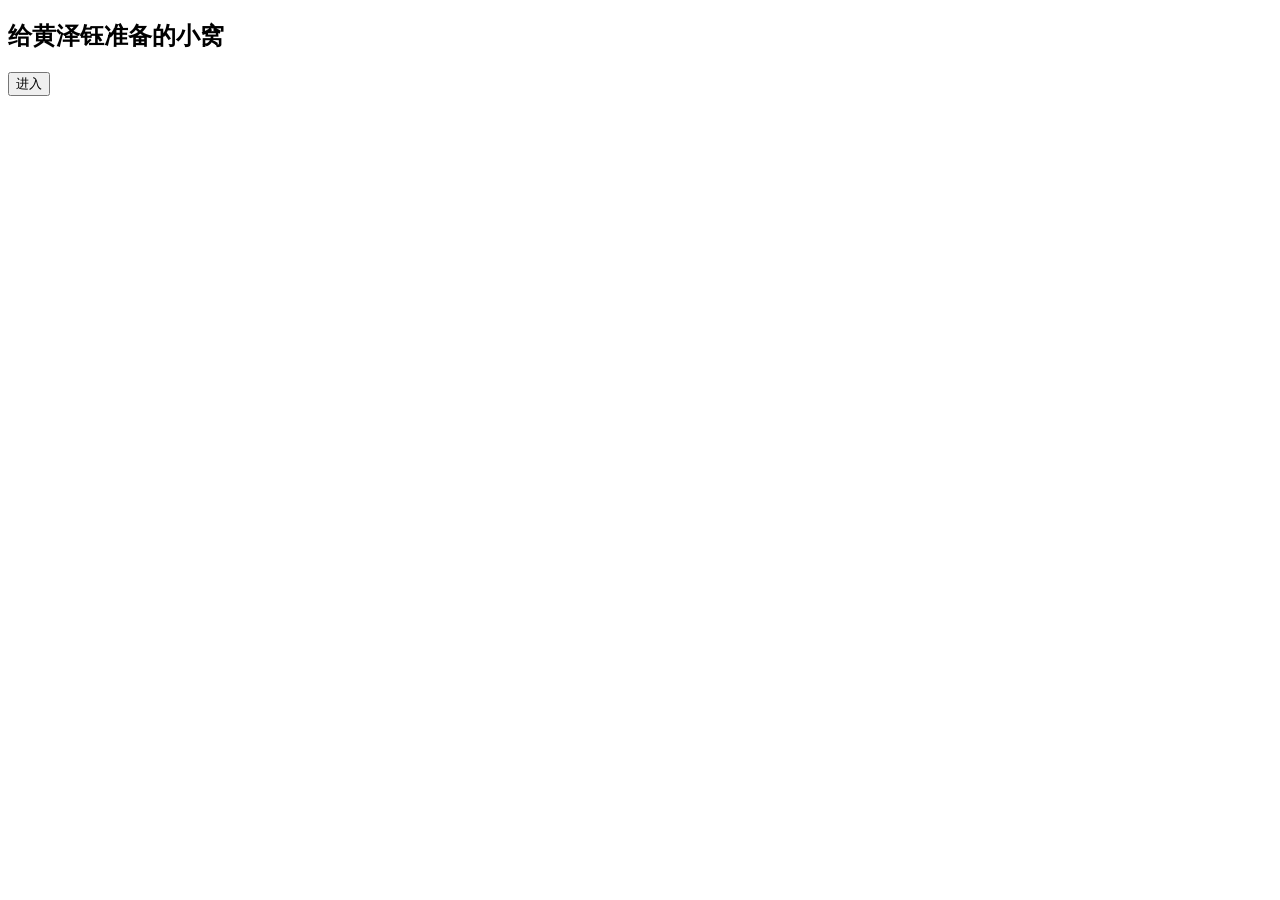
==== index.html @ 2cd14a40 "Add files via upload" ====
<!DOCTYPE html>
<html>
<head>
  <title>入口</title>
</head>
<body>

<h2>给黄泽钰准备的小窝</h2>

<button onclick="enter()">进入</button>

<script>
function enter() {
  window.location.href = "main.html";
}
</script>

</body>
</html>
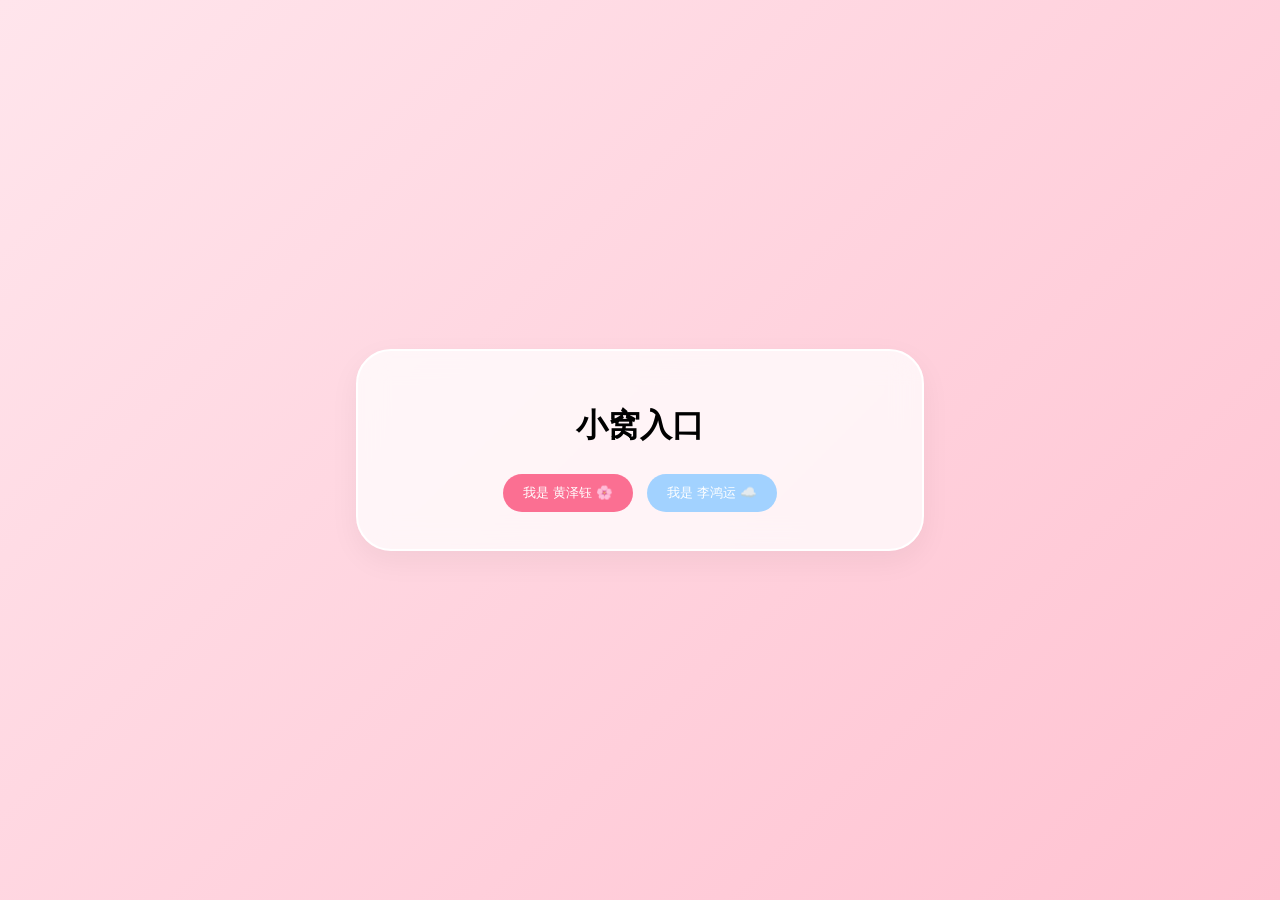
==== commit a9249478: "Add files via upload" ====
--- a/index.html
+++ b/index.html
@@ -1,19 +1,20 @@
 <!DOCTYPE html>
-<html>
+<html lang="zh-CN">
 <head>
-  <title>入口</title>
+    <meta charset="UTF-8"><title>黄泽钰的小窝 - 登录</title>
+    <link rel="stylesheet" href="css/style.css">
 </head>
 <body>
-
-<h2>给黄泽钰准备的小窝</h2>
-
-<button onclick="enter()">进入</button>
-
-<script>
-function enter() {
-  window.location.href = "main.html";
-}
-</script>
-
+    <div class="container">
+        <div class="card">
+            <h1>小窝入口</h1>
+            <button class="btn" onclick="handleLogin('黄泽钰')">我是 黄泽钰 🌸</button>
+            <button class="btn" style="background:var(--boy-blue)" onclick="handleLogin('李鸿运')">我是 李鸿运 ☁️</button>
+        </div>
+    </div>
+    <script type="module">
+        import { handleLogin } from './js/api.js';
+        window.handleLogin = handleLogin;
+    </script>
 </body>
-</html>
+</html>
--- a/css/style.css
+++ b/css/style.css
@@ -0,0 +1,18 @@
+:root {
+    --soft-pink: #ffc2d1; --light-pink: #fff0f3; --deep-pink: #fb6f92;
+    --boy-blue: #a2d2ff; --glass: rgba(255, 255, 255, 0.75);
+    --xmas-red: #d62828; --xmas-green: #2d6a4f;
+}
+body { margin: 0; font-family: 'PingFang SC', sans-serif; background: linear-gradient(135deg, #ffe5ec 0%, #ffc2d1 100%); transition: 1s; overflow-x: hidden; }
+body.birthday-theme { background: linear-gradient(135deg, var(--xmas-red) 0%, var(--xmas-green) 100%) !important; }
+.container { height: 100vh; display: flex; justify-content: center; align-items: center; }
+.card { background: var(--glass); padding: 2rem; border-radius: 35px; backdrop-filter: blur(15px); border: 2px solid white; text-align: center; width: 90%; max-width: 500px; box-shadow: 0 10px 30px rgba(0,0,0,0.05); }
+.hidden { display: none !important; }
+.btn { padding: 10px 20px; border: none; border-radius: 25px; cursor: pointer; background: var(--deep-pink); color: white; margin: 5px; }
+.timer-num { font-size: 1.5rem; font-weight: bold; color: var(--deep-pink); margin: 10px 0; }
+.album-view { display: grid; grid-template-columns: repeat(3, 1fr); gap: 10px; padding: 10px; }
+.album-img-wrapper img { width: 100%; aspect-ratio: 1; object-fit: cover; border-radius: 10px; cursor: pointer; }
+#viewer-overlay { position: fixed; top: 0; left: 0; width: 100%; height: 100%; background: rgba(0,0,0,0.9); z-index: 1000; display: none; align-items: center; justify-content: center; flex-direction: column; }
+#viewer-img { max-width: 90%; max-height: 80%; border-radius: 10px; }
+.decoration { position: fixed; top: -50px; z-index: 99; pointer-events: none; animation: fall linear infinite; }
+@keyframes fall { to { transform: translateY(110vh) rotate(360deg); } }
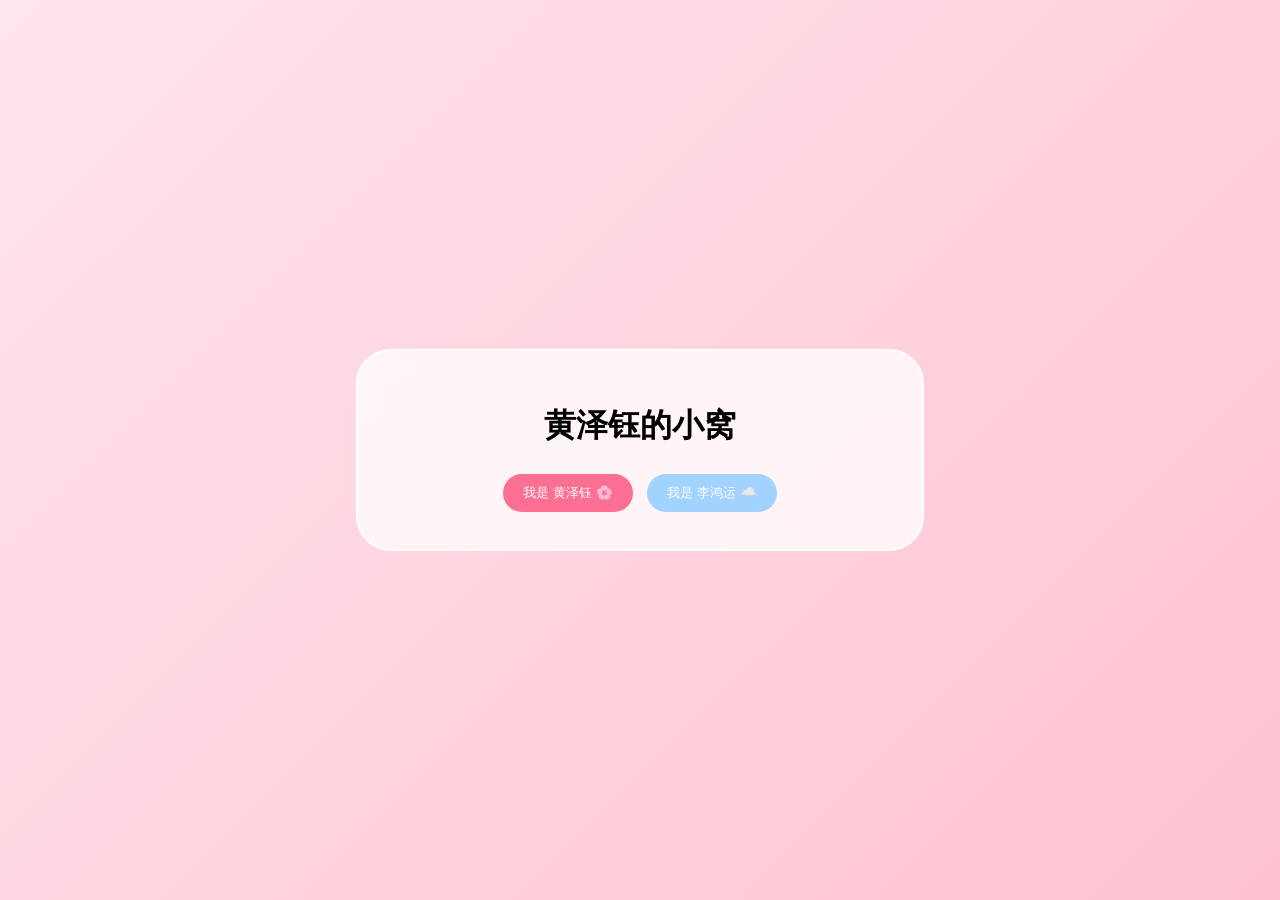
==== commit 316dcc91: "Add files via upload" ====
--- a/index.html
+++ b/index.html
@@ -7,9 +7,9 @@
 <body>
     <div class="container">
         <div class="card">
-            <h1>小窝入口</h1>
+            <h1>黄泽钰的小窝</h1>
             <button class="btn" onclick="handleLogin('黄泽钰')">我是 黄泽钰 🌸</button>
-            <button class="btn" style="background:var(--boy-blue)" onclick="handleLogin('李鸿运')">我是 李鸿运 ☁️</button>
+            <button class="btn" onclick="handleLogin('李鸿运')" style="background:var(--boy-blue)">我是 李鸿运 ☁️</button>
         </div>
     </div>
     <script type="module">
--- a/css/style.css
+++ b/css/style.css
@@ -6,12 +6,17 @@
 body { margin: 0; font-family: 'PingFang SC', sans-serif; background: linear-gradient(135deg, #ffe5ec 0%, #ffc2d1 100%); transition: 1s; overflow-x: hidden; }
 body.birthday-theme { background: linear-gradient(135deg, var(--xmas-red) 0%, var(--xmas-green) 100%) !important; }
 .container { height: 100vh; display: flex; justify-content: center; align-items: center; }
-.card { background: var(--glass); padding: 2rem; border-radius: 35px; backdrop-filter: blur(15px); border: 2px solid white; text-align: center; width: 90%; max-width: 500px; box-shadow: 0 10px 30px rgba(0,0,0,0.05); }
+.card { background: var(--glass); padding: 2rem; border-radius: 35px; backdrop-filter: blur(15px); border: 2px solid white; text-align: center; width: 90%; max-width: 500px; }
 .hidden { display: none !important; }
 .btn { padding: 10px 20px; border: none; border-radius: 25px; cursor: pointer; background: var(--deep-pink); color: white; margin: 5px; }
 .timer-num { font-size: 1.5rem; font-weight: bold; color: var(--deep-pink); margin: 10px 0; }
-.album-view { display: grid; grid-template-columns: repeat(3, 1fr); gap: 10px; padding: 10px; }
-.album-img-wrapper img { width: 100%; aspect-ratio: 1; object-fit: cover; border-radius: 10px; cursor: pointer; }
+.menu-grid { display: grid; grid-template-columns: 1fr 1fr; gap: 15px; margin-top: 20px; }
+.menu-item { background: white; padding: 20px; border-radius: 20px; cursor: pointer; color: var(--deep-pink); font-weight: bold; }
+.album-view { display: grid; grid-template-columns: repeat(3, 1fr); gap: 10px; }
+.album-view img { width: 100%; aspect-ratio: 1; object-fit: cover; border-radius: 10px; }
+.memo-item { padding: 10px; margin: 5px 0; border-radius: 15px; font-size: 13px; max-width: 80%; }
+.memo-left { background: var(--light-pink); align-self: flex-start; text-align: left; }
+.memo-right { background: var(--boy-blue); color: white; align-self: flex-end; margin-left: 20%; text-align: right; }
 #viewer-overlay { position: fixed; top: 0; left: 0; width: 100%; height: 100%; background: rgba(0,0,0,0.9); z-index: 1000; display: none; align-items: center; justify-content: center; flex-direction: column; }
 #viewer-img { max-width: 90%; max-height: 80%; border-radius: 10px; }
 .decoration { position: fixed; top: -50px; z-index: 99; pointer-events: none; animation: fall linear infinite; }
